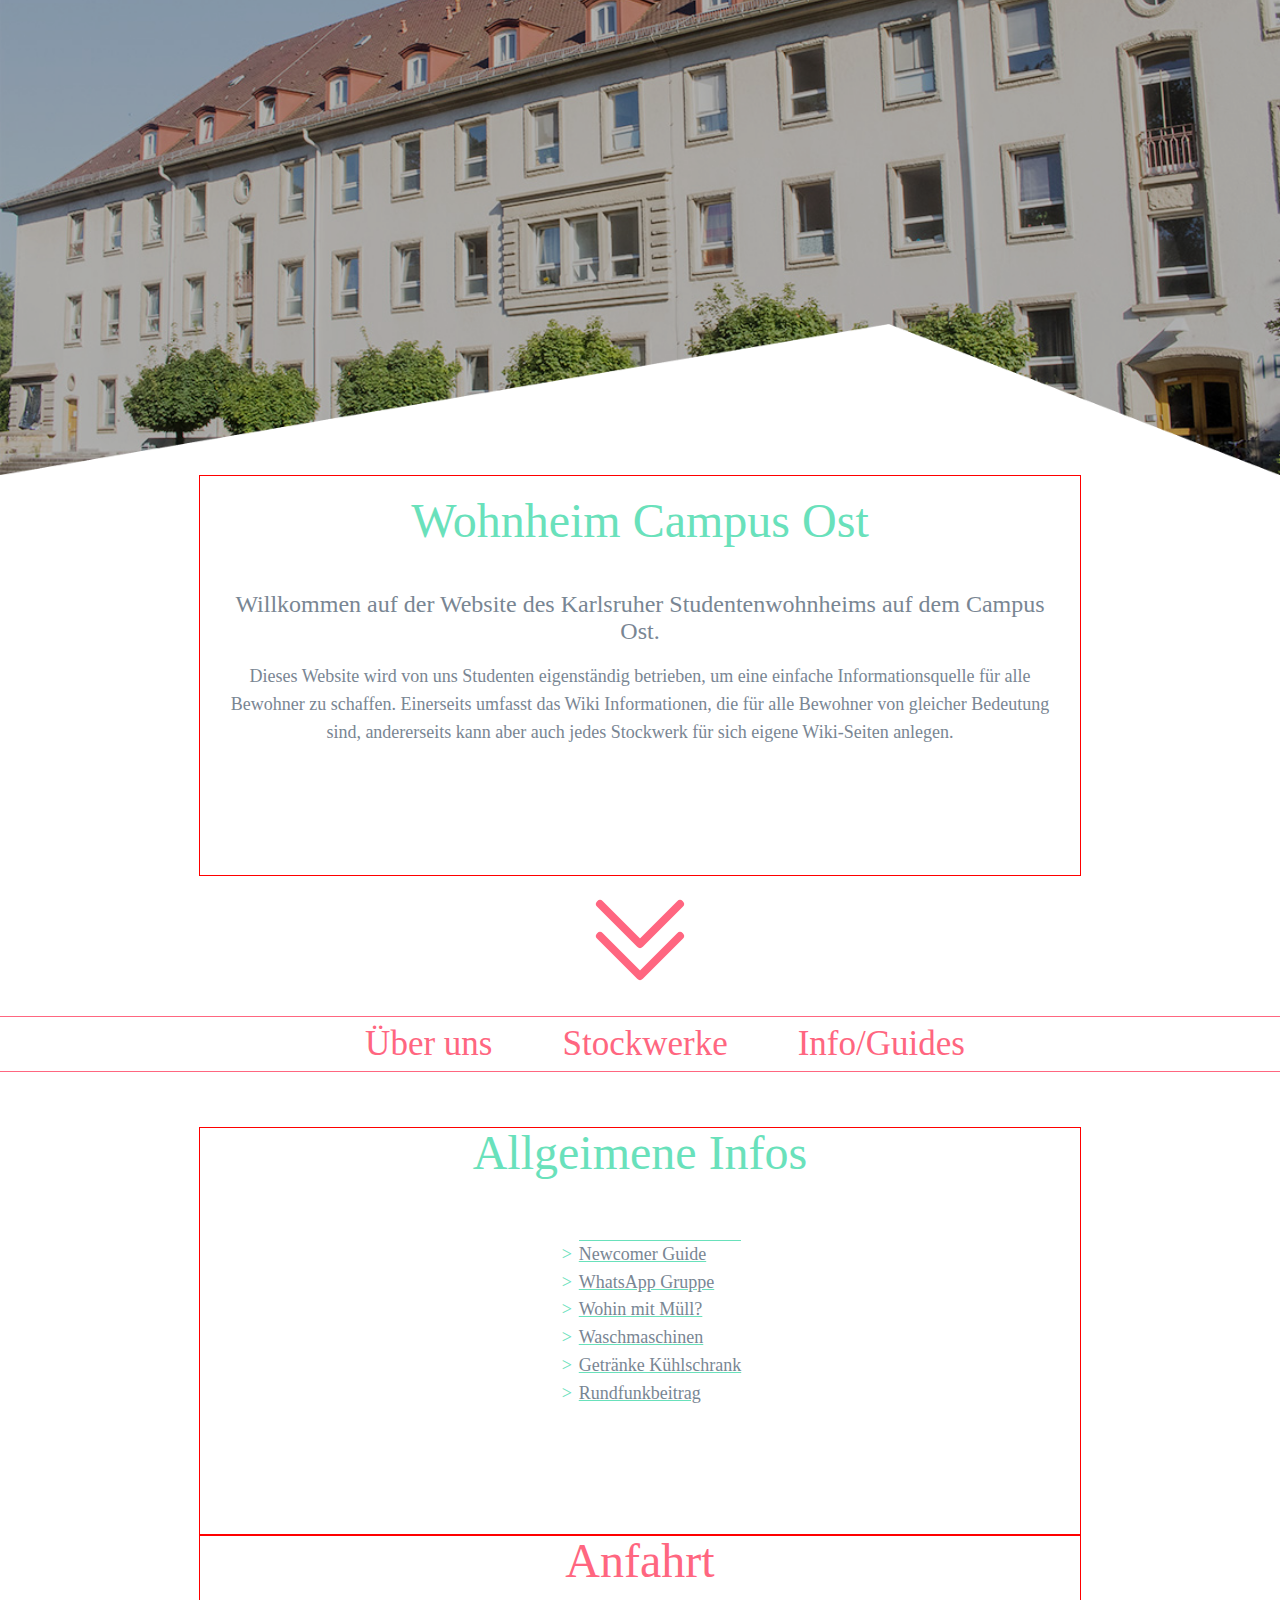
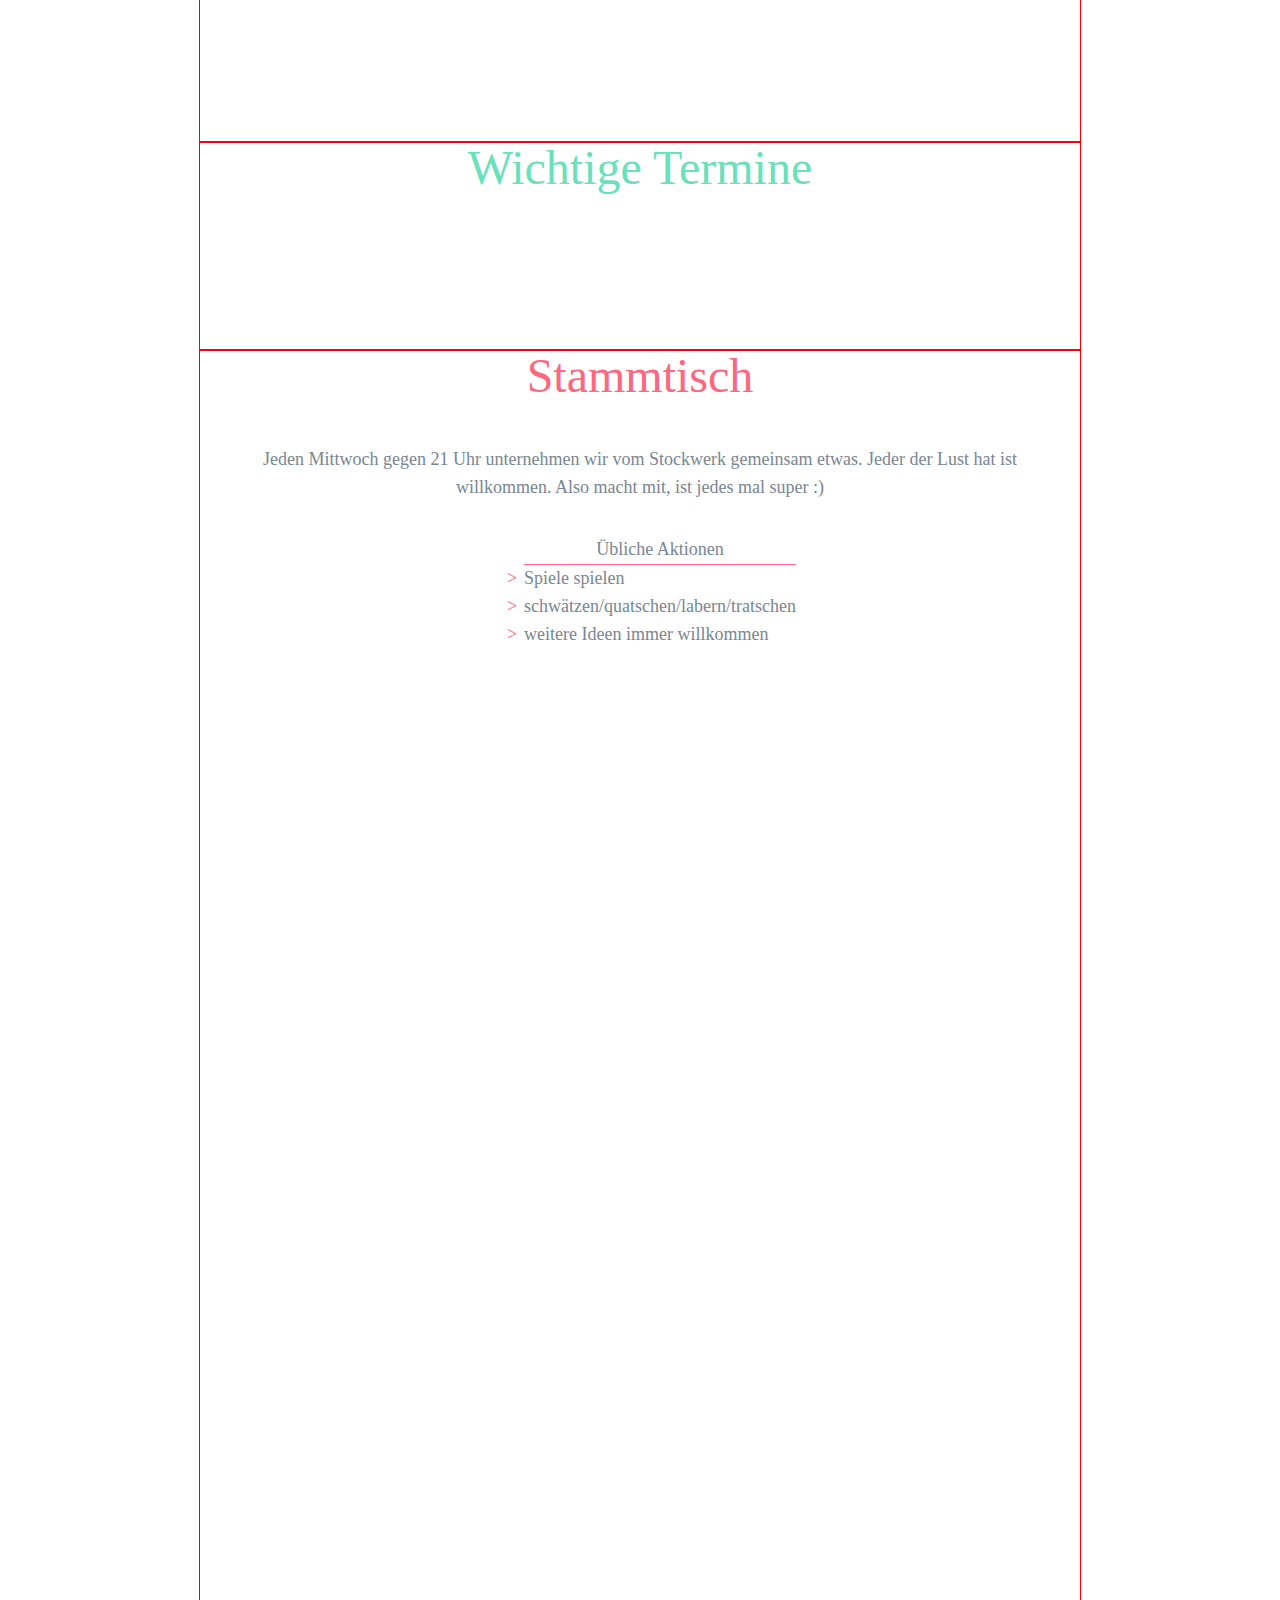
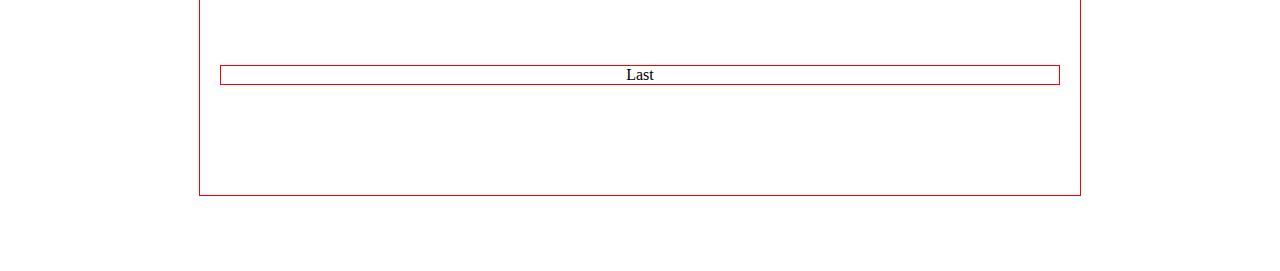
==== index.html @ f7fa4d22 "init" ====
<!DOCTYPE html>
<html lang="en">
<head>
    <meta charset="UTF-8">
    <title>Wohnheim Ost Campus</title>
    <link rel="stylesheet" href="./style/style.css">
    <link rel="stylesheet" href="./style/common-color.css">
    <link rel="stylesheet" href="info/content-style.css">
    <link rel="stylesheet" href="info/navbar-style.css">
</head>
<body>


<div class="picture picture-hasOverlay">
    <img alt="front" class="main-img" src="assests/front.jpg"/>
</div>

<div class="content-text main-color-wrapper">
    <h1 class="content-title main-color home-heading">Wohnheim Campus Ost</h1>
    <h2 class="content-subheading main-color">
        <span class="home-subheading">Willkommen auf der Website des Karlsruher Studentenwohnheims
        auf dem Campus Ost.</span></h2>
    <p>
        Dieses Website wird von uns Studenten eigenständig betrieben,
        um eine einfache Informationsquelle für alle Bewohner zu schaffen. Einerseits umfasst das Wiki Informationen,
        die für alle Bewohner von gleicher Bedeutung sind, andererseits kann aber auch jedes Stockwerk für sich eigene
        Wiki-Seiten anlegen.
    </p>

</div>
<div class="navbar-scroll-indicator">
    <a href="#navbar">
        <svg xmlns="http://www.w3.org/2000/svg" fill="none" viewBox="0 0 24 24" stroke-width="1.5" stroke="currentColor"
             aria-hidden="true" data-slot="icon" class="w-[min(15vw,10vh)]">
            <path stroke-linecap="round" stroke-linejoin="round"
                  d="m4.5 5.25 7.5 7.5 7.5-7.5m-15 6 7.5 7.5 7.5-7.5"></path>
        </svg>
    </a>
</div>
<!--Todo links-->
<nav class="navbar" id="navbar">
        <ul class="nav-list" id="nav-list">
            <li><a href="" class="nav-link">Über uns</a></li>
            <li><a href="#" class="nav-link">Stockwerke</a></li>
            <li><a href="./info/info.html" class="nav-link">Info/Guides</a></li>
        </ul>
</nav>
<div class="main-color-wrapper"></div>


<div class="content-text main-color-wrapper">
    <h1 class="content-title main-color" id="info">Allgeimene Infos</h1>
    <div class="content-list">
        <ul class="main-color">
            <!--Todo better links alle selbe seite eh-->
            <li class="content-list-title main-color-border"></li>
            <li><a class="main-color-link" href="info/info.html">Newcomer Guide</a></li>
            <li><a class="main-color-link" href="info/info.html#whatsapp-group">WhatsApp Gruppe</a></li>
            <li><a class="main-color-link" href="info/info.html#garbage">Wohin mit Müll?</a></li>
            <li><a class="main-color-link" href="info/info.html#washing">Waschmaschinen</a></li>
            <li><a class="main-color-link" href="info/info.html#drinks">Getränke Kühlschrank</a></li>
            <li><a class="main-color-link" href="info/info.html#rundfunkbeitrag">Rundfunkbeitrag</a></li>
        </ul>
    </div>

</div>
<div class="content-text main-color-wrapper">
    <h1 class="content-title main-color" id="location">Anfahrt</h1>


</div>
<div class="content-text main-color-wrapper">
    <h1 class="content-title main-color" id="important">Wichtige Termine</h1>
    

</div>
<div class="content-text main-color-wrapper">
    <h1 class="content-title main-color">Stammtisch</h1>
    <p>
        Jeden Mittwoch gegen 21 Uhr unternehmen wir vom Stockwerk gemeinsam etwas. Jeder der Lust hat ist willkommen.
        Also macht mit, ist jedes mal super :)
    </p>

    <div class="content-list">
        <ul class="main-color">
            <li class="content-list-title main-color-border"><span>Übliche Aktionen</span></li>
            <li><span>Spiele spielen</span></li>
            <li><span>schwätzen/quatschen/labern/tratschen</span></li>
            <li><span>weitere Ideen immer willkommen</span></li>
        </ul>
    </div>
    <div style="border: 1px solid red; margin-top: 1000px">
        Last
    </div>

</div>
</body>
</html>
---- style/style.css ----
@import url('https://fonts.cdnfonts.com/css/estilo-pro-bold');
@font-face {
    font-family: STOKED;
    src: url(http://sitename.com/wp-content/themes/themename/fonts/komoda.ttf);
    font-weight: normal;
}

html {
    scroll-behavior: smooth;
}

body {
    margin: 0;
    overflow-y: scroll;
    overflow-x: hidden;
    background-color: var(--background-color);
    font-family: STOKED, serif !important;
}

.picture {
    width: auto;
    max-width: 1920px;
    float: none;
    display: block;
    margin-right: auto;
    margin-left: auto;
    margin-top: -75px;
    padding-left: 0;
    padding-right: 0;
    height: 550px;
    position: relative;
}

.picture::after {
    background-image: url(../assests/picture_overlay.png);
    background-position: center bottom;
    background-repeat: no-repeat;
    background-size: 100% auto;
    content: '';
    bottom: 0;
    display: block;
    height: 226px;
    left: 0;
    position: absolute;
    right: 0;
    width: 100%;
    z-index: 1;
}
.main-img {
    position: absolute;
    left: 0;
    top: 0;
    width: 100%;
    height: 100%;
    object-fit: cover;
    z-index: -1;
    filter: brightness(70%)
}
.home-subheading {
    color: var(--text-color-main);
}
.content-text .home-heading {
    margin-top: 20px;
}
/*.content-text {
    padding-inline: 5%;
    width: auto;
    max-width: 840px;
    float: none;
    display: block;
    margin-right: auto;
    margin-left: auto;
    padding: 0 20px 110px;
    position: relative;
    text-align: center;
    z-index: 3;
}

.content-text h1 {
    text-align: center;
    font-size: 48px;
    color: var(--main-color);
    font-weight: 200;
    line-height: 1.05;
    margin: 0 0 45px;
}
.content-text h2 {
    line-height: normal;
}
.content-text p, h2, ul, li {
    color: var(--text-color-main);
    font-weight: 400;
    font-size: 18px;
    line-height: 1.75;
}*/
/*.content-list {
    text-align: left;
    display: flex;
    justify-content: center;
}
.content-list p {
    margin: 0;
}
.content-list .content-list-title {
    text-align: center;
    border-bottom: 1px solid var(--main-color);
}
.content-list p:not(.content-list-title)::before {
    content: ">";
    padding-right: 5px;
    color: var(--main-color);
}
.content-list-link {
    color: var(--text-color-main);
    text-decoration-color: var(--main-color);
}*/
---- style/common-color.css ----
:root {
    --main-color: #69e1bb;
    --background-color: white;
    --text-color-con: white;
    --text-color-main: #798693;
    --secondary-color: #ff6680;
}

.main-color {
    color: var(--main-color) !important;
}
.main-color-wrapper:nth-child(odd) .main-color {
    color: var(--secondary-color) !important;
}
.main-color-border {
    border-color: var(--main-color) !important;
}
.main-color-wrapper:nth-child(odd) .main-color-border {
    border-color: var(--secondary-color) !important;
}
.main-color-link {
    text-decoration-color: var(--main-color);
}
.main-color-wrapper:nth-child(odd) .main-color-link {
    text-decoration-color: var(--secondary-color) !important;
}
.main-color-hover:hover {
    color: var(--main-color) !important;
}
.main-color-wrapper:nth-child(odd) .main-color-hover:hover {
    color: var(--secondary-color) !important;
}
---- info/content-style.css ----
html {
    scroll-behavior: smooth;
}

body {
    margin: 0;
    overflow-y: scroll;
    overflow-x: hidden;
    background-color: var(--background-color);
}


.content-title {
    text-align: center;
    font-size: 48px;
    font-weight: 200;
    line-height: 1.05;
    margin: 0 0 45px;
}

.content-text {
    padding-inline: 5%;
    width: auto;
    max-width: 840px;
    float: none;
    display: block;
    margin-right: auto;
    margin-left: auto;
    padding: 0 20px 110px;
    text-align: center;
    border: 1px solid red;
}
.content-heading {
    text-align: center;
    font-size: 32px;
    font-weight: 200;
    line-height: 1.05;
    margin: 0 0 45px;
}

.content-subheading {
    text-align: center;
    font-size: 24px;
    font-weight: 200;
    line-height: 1.05;
    margin: 0 0 16px;
}

.content-text h1 {
    text-align: center;
    font-size: 48px;
    font-weight: 200;
    line-height: 1.05;
    margin: 0 0 45px;
}
.content-text h2 {
    line-height: normal;
}
.content-text p, li {
    color: var(--text-color-main);
    font-weight: 400;
    font-size: 18px;
    line-height: 1.55;
}


.content-list {
    text-align: left;
    display: flex;
    justify-content: center;
}
.content-list ul > li {
    list-style: none;
    position: relative;
    color: inherit;
}
.content-list ul > li > span, a {
    color: var(--text-color-main);
}

.content-list .content-list-title {
    text-align: center;
    border-bottom: 1px solid var(--main-color);
}
.content-list li:not(.content-list-title)::before {
    content: ">";
    position: absolute;
    left: -17px;
    color: inherit;
}

.content-list-link {
    color: var(--text-color-main);
    text-decoration-color: var(--main-color);
}

.content-table {
    box-sizing: border-box;
    display: grid;
    grid-gap: 1px;
    border: 1px solid var(--text-color-main);
    border-radius: 7px;
    background-color: var(--text-color-main);
    overflow: hidden;
}
#garbage-chore {
    grid-template-columns: repeat(5, 1fr);
}
.content-table-item {
    display: inline-grid;
    background-color: var(--background-color);
}
.content-table-item:not(.main-color) {
    color: var(--text-color-main);
}

.content-table-item:not(.content-table-heading) {
    /*border: 1px solid var(--text-color-main);*/
}
.content-table .table-size-2 {
    grid-column: span 2;
}
.table-selected {
    color: var(--secondary-color) !important;
    border-color: var(--secondary-color) !important;
}

#drinks-prices {
    grid-template-columns: repeat(2, 1fr);
}
.collapsable-toggle {
    display: none;
}
.collapsable-toggle-label {
    display: block;
    font-family: monospace;
    font-size: 1.2rem;
    text-align: center;


    color: var(--text-color-main);
    border: 1px solid var(--text-color-main);
    cursor: pointer;

    border-radius: 7px;
    transition: all 0.25s ease-out;
}
.collapsable-toggle-label::before {
    content: ' ';
    display: inline-block;

    border-top: 5px solid transparent;
    border-bottom: 5px solid transparent;
    border-left: 5px solid currentColor;

    vertical-align: middle;
    margin-right: .7rem;
    transform: translateY(-2px);

    transition: transform .2s ease-out;
}
.collapsable-toggle-label::after {
    content: ' ';
    display: inline-block;

    border-top: 5px solid transparent;
    border-bottom: 5px solid transparent;
    border-left: 5px solid currentColor;

    vertical-align: middle;
    margin-left: .7rem;
    transform: translateY(-2px);

    transition: transform .2s ease-out;
}
.collapsible-item {
    max-height: 0;
    overflow: hidden;
    transition: max-height .25s ease-in-out;
    box-sizing: border-box;
}
.collapsable-toggle:not(:checked) + .collapsable-toggle-label + .collapsible-item {
    border-style: none;
}
.collapsable-toggle:checked + .collapsable-toggle-label + .collapsible-item {
    max-height: 100vh;
}
.collapsable-toggle:checked + .collapsable-toggle-label::before {
    transform: rotate(90deg) translateX(-3px);
}
.collapsable-toggle:checked + .collapsable-toggle-label::after {
    transform: rotate(90deg) translateX(-3px);
}
.collapsable-toggle:checked + .collapsable-toggle-label {
    border-bottom-right-radius: 0;
    border-bottom-left-radius: 0;
}
.collapsable-toggle:checked + .collapsable-toggle-label[data-align-border] {
    border-bottom-style: none;
}
.collapsable-toggle:checked + .collapsable-toggle-label + .collapsible-item[data-align-border] {
    border-top-right-radius: 0 !important;
    border-top-left-radius: 0 !important;
}
---- info/navbar-style.css ----
.navbar {
    top: 0;
    position: sticky;
    display: flex;
    justify-content: center;
    z-index: 4;
    background-color: var(--background-color);
    margin-bottom: 55px;
    border-top: 1px solid var(--secondary-color);
    border-bottom: 1px solid var(--secondary-color);
}
.nav-list {
    display: flex;
    flex-direction: row;
    list-style-type: none;
    margin: 0;
    padding: 0;
    z-index: 10;
    justify-content: center;
}
.nav-list > li {
    display: flex;
    align-items: center;
    margin: 0 0 0 50px;
    overflow: hidden;
    border-radius: 7px;
    padding-inline: 10px;
    z-index: 10;
}
.nav-link {
    display: inline;
    font-size: 35px;
    text-decoration: none;
    font-weight: 400;
    transition: 0.3s;
    box-sizing: border-box;
    z-index: 10;
    color:  var(--secondary-color);
}
.navbar-scroll-indicator {
    color: var(--secondary-color);
    font-size: 50px;
    cursor: pointer;
    animation: bounce 1s infinite;
    width: 10%;
    margin-inline: auto;
}
.navbar-scroll-indicator a {
    color: var(--secondary-color);
}
@keyframes bounce {
    0%, 100% {
        transform: translateY(-25%);
        animation-timing-function: cubic-bezier(.8,0,1,1);
    }
    50% {
        transform: none;
        animation-timing-function: cubic-bezier(0,0,.2,1);
    }
}
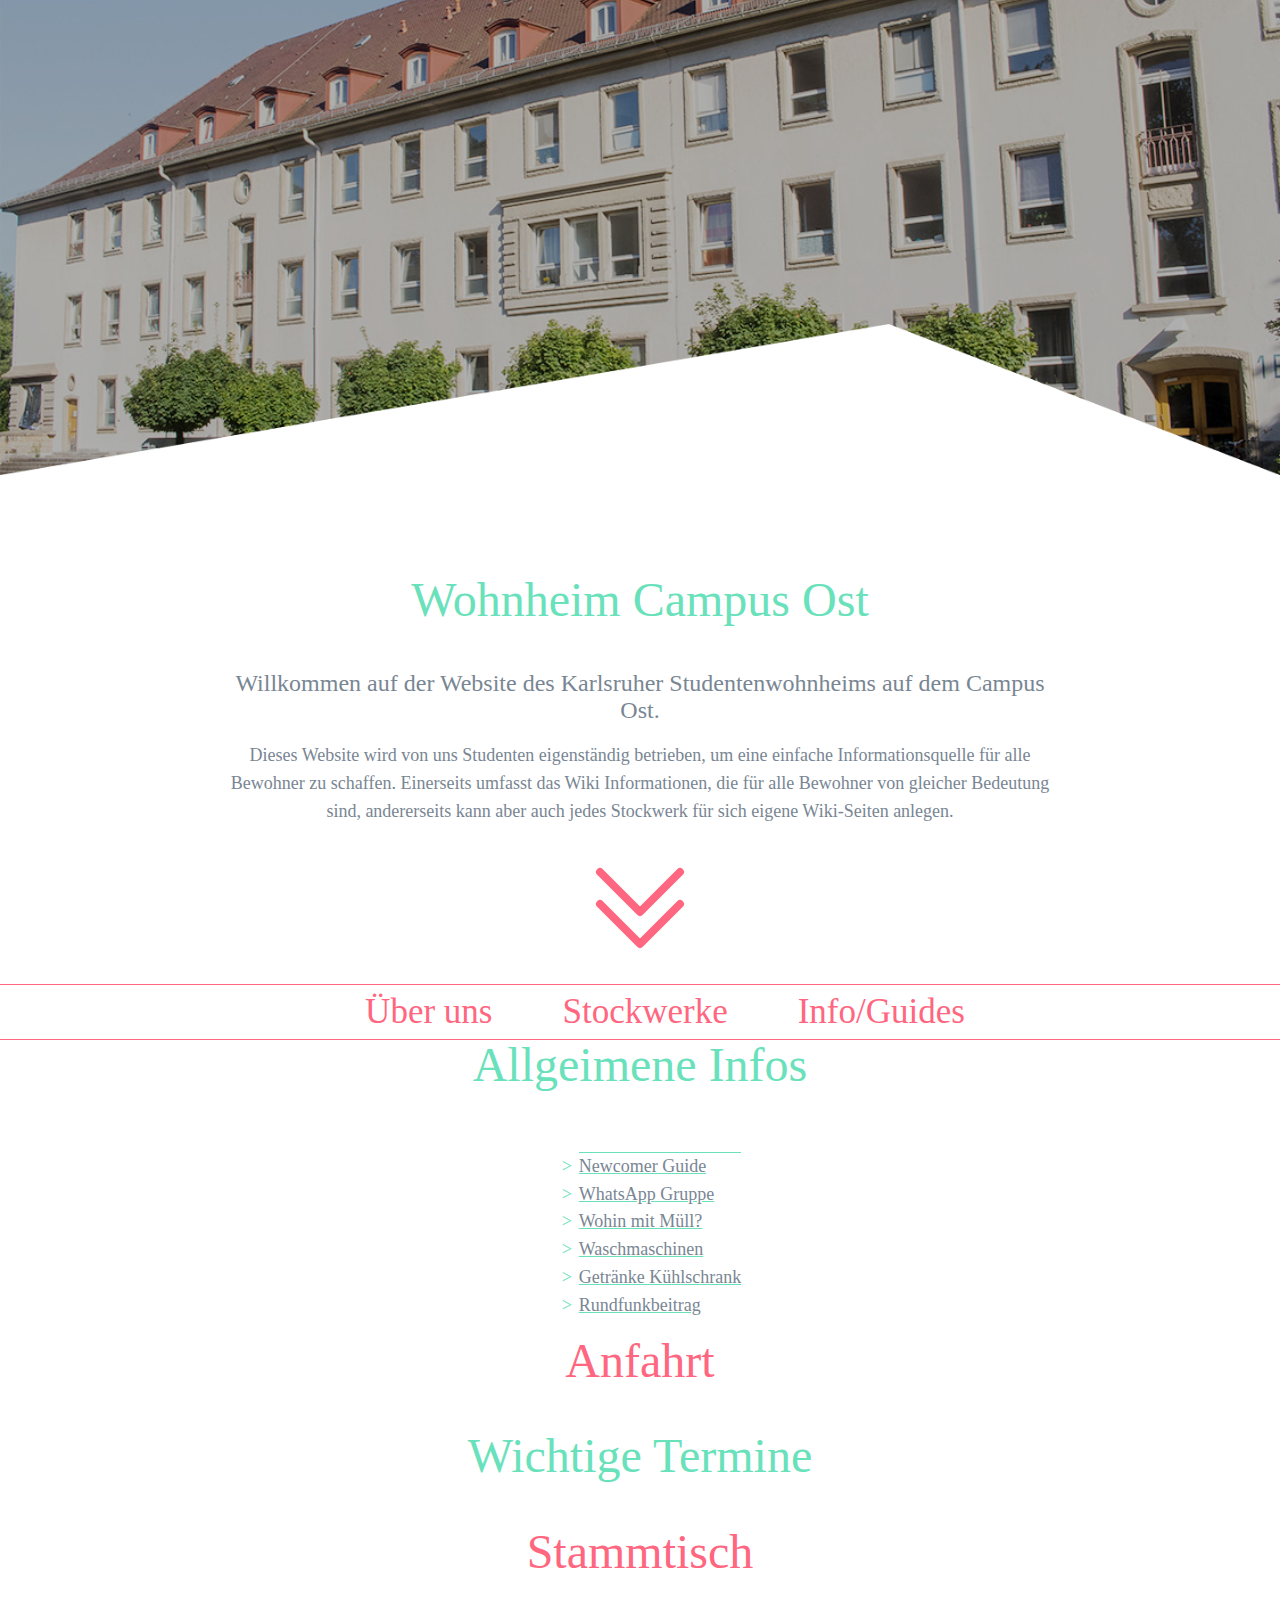
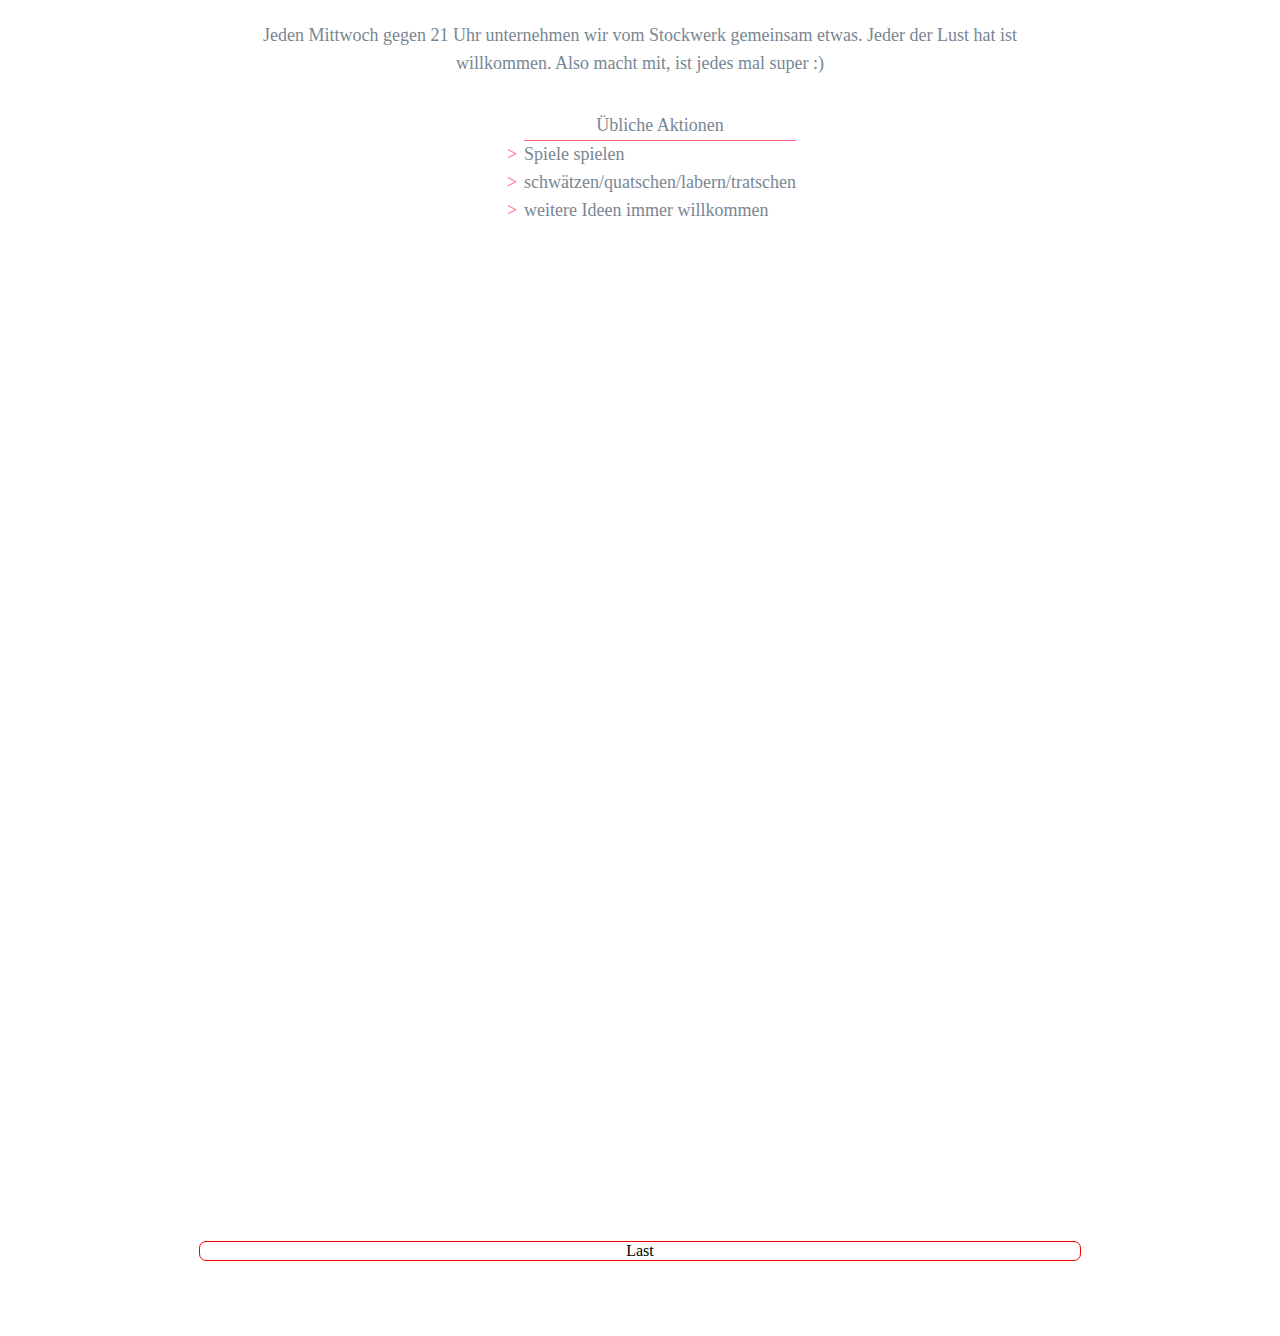
==== commit 93944604: "parallax stuff here and there" ====
--- a/index.html
+++ b/index.html
@@ -2,17 +2,18 @@
 <html lang="en">
 <head>
     <meta charset="UTF-8">
+    <meta name="viewport" content="width=device-width, initial-scale=1.0">
     <title>Wohnheim Ost Campus</title>
     <link rel="stylesheet" href="./style/style.css">
     <link rel="stylesheet" href="./style/common-color.css">
-    <link rel="stylesheet" href="info/content-style.css">
-    <link rel="stylesheet" href="info/navbar-style.css">
+    <link rel="stylesheet" href="style/content-style.css">
+    <link rel="stylesheet" href="style/navbar-style.css">
 </head>
 <body>
 
 
 <div class="picture picture-hasOverlay">
-    <img alt="front" class="main-img" src="assests/front.jpg"/>
+    <img alt="front" class="main-img" src="assets/front.jpg"/>
 </div>
 
 <div class="content-text main-color-wrapper">
@@ -22,15 +23,18 @@
         auf dem Campus Ost.</span></h2>
     <p>
         Dieses Website wird von uns Studenten eigenständig betrieben,
-        um eine einfache Informationsquelle für alle Bewohner zu schaffen. Einerseits umfasst das Wiki Informationen,
-        die für alle Bewohner von gleicher Bedeutung sind, andererseits kann aber auch jedes Stockwerk für sich eigene
+        um eine einfache Informationsquelle für alle Bewohner zu schaffen. Einerseits umfasst das Wiki
+        Informationen,
+        die für alle Bewohner von gleicher Bedeutung sind, andererseits kann aber auch jedes Stockwerk für sich
+        eigene
         Wiki-Seiten anlegen.
     </p>
 
 </div>
 <div class="navbar-scroll-indicator">
     <a href="#navbar">
-        <svg xmlns="http://www.w3.org/2000/svg" fill="none" viewBox="0 0 24 24" stroke-width="1.5" stroke="currentColor"
+        <svg xmlns="http://www.w3.org/2000/svg" fill="none" viewBox="0 0 24 24" stroke-width="1.5"
+             stroke="currentColor"
              aria-hidden="true" data-slot="icon" class="w-[min(15vw,10vh)]">
             <path stroke-linecap="round" stroke-linejoin="round"
                   d="m4.5 5.25 7.5 7.5 7.5-7.5m-15 6 7.5 7.5 7.5-7.5"></path>
@@ -39,60 +43,58 @@
 </div>
 <!--Todo links-->
 <nav class="navbar" id="navbar">
-        <ul class="nav-list" id="nav-list">
-            <li><a href="" class="nav-link">Über uns</a></li>
-            <li><a href="#" class="nav-link">Stockwerke</a></li>
-            <li><a href="./info/info.html" class="nav-link">Info/Guides</a></li>
-        </ul>
+    <ul class="nav-list" id="nav-list">
+        <li><a href="" class="nav-link">Über uns</a></li>
+        <li><a href="#" class="nav-link">Stockwerke</a></li>
+        <li><a href="./info/info.html" class="nav-link">Info/Guides</a></li>
+    </ul>
 </nav>
-<div class="main-color-wrapper"></div>
 
+<section class="parallax-wrapper">
+    <div class="main-color-wrapper"></div>
+    <div class="content-text main-color-wrapper">
+        <h1 class="content-title main-color" id="info">Allgeimene Infos</h1>
+        <div class="content-list">
+            <ul class="main-color">
+                <!--Todo better links alle selbe seite eh-->
+                <li class="content-list-title main-color-border"></li>
+                <li><a class="main-color-link" href="info/info.html">Newcomer Guide</a></li>
+                <li><a class="main-color-link" href="info/info.html#whatsapp-group">WhatsApp Gruppe</a></li>
+                <li><a class="main-color-link" href="info/info.html#garbage">Wohin mit Müll?</a></li>
+                <li><a class="main-color-link" href="info/info.html#washing">Waschmaschinen</a></li>
+                <li><a class="main-color-link" href="info/info.html#drinks">Getränke Kühlschrank</a></li>
+                <li><a class="main-color-link" href="info/info.html#rundfunkbeitrag">Rundfunkbeitrag</a></li>
+            </ul>
+        </div>
 
-<div class="content-text main-color-wrapper">
-    <h1 class="content-title main-color" id="info">Allgeimene Infos</h1>
-    <div class="content-list">
-        <ul class="main-color">
-            <!--Todo better links alle selbe seite eh-->
-            <li class="content-list-title main-color-border"></li>
-            <li><a class="main-color-link" href="info/info.html">Newcomer Guide</a></li>
-            <li><a class="main-color-link" href="info/info.html#whatsapp-group">WhatsApp Gruppe</a></li>
-            <li><a class="main-color-link" href="info/info.html#garbage">Wohin mit Müll?</a></li>
-            <li><a class="main-color-link" href="info/info.html#washing">Waschmaschinen</a></li>
-            <li><a class="main-color-link" href="info/info.html#drinks">Getränke Kühlschrank</a></li>
-            <li><a class="main-color-link" href="info/info.html#rundfunkbeitrag">Rundfunkbeitrag</a></li>
-        </ul>
     </div>
+    <div class="content-text main-color-wrapper">
+        <h1 class="content-title main-color" id="location">Anfahrt</h1>
+    </div>
+    <div class="content-text main-color-wrapper">
+        <h1 class="content-title main-color" id="important">Wichtige Termine</h1>
+    </div>
+    <div class="content-text main-color-wrapper">
+        <h1 class="content-title main-color">Stammtisch</h1>
+        <p>
+            Jeden Mittwoch gegen 21 Uhr unternehmen wir vom Stockwerk gemeinsam etwas. Jeder der Lust hat ist
+            willkommen.
+            Also macht mit, ist jedes mal super :)
+        </p>
 
-</div>
-<div class="content-text main-color-wrapper">
-    <h1 class="content-title main-color" id="location">Anfahrt</h1>
-
-
-</div>
-<div class="content-text main-color-wrapper">
-    <h1 class="content-title main-color" id="important">Wichtige Termine</h1>
-    
-
-</div>
-<div class="content-text main-color-wrapper">
-    <h1 class="content-title main-color">Stammtisch</h1>
-    <p>
-        Jeden Mittwoch gegen 21 Uhr unternehmen wir vom Stockwerk gemeinsam etwas. Jeder der Lust hat ist willkommen.
-        Also macht mit, ist jedes mal super :)
-    </p>
-
-    <div class="content-list">
-        <ul class="main-color">
-            <li class="content-list-title main-color-border"><span>Übliche Aktionen</span></li>
-            <li><span>Spiele spielen</span></li>
-            <li><span>schwätzen/quatschen/labern/tratschen</span></li>
-            <li><span>weitere Ideen immer willkommen</span></li>
-        </ul>
+        <div class="content-list">
+            <ul class="main-color">
+                <li class="content-list-title main-color-border"><span>Übliche Aktionen</span></li>
+                <li><span>Spiele spielen</span></li>
+                <li><span>schwätzen/quatschen/labern/tratschen</span></li>
+                <li><span>weitere Ideen immer willkommen</span></li>
+            </ul>
+        </div>
     </div>
-    <div style="border: 1px solid red; margin-top: 1000px">
+    <div class="content-text" style="border: 1px solid red; margin-top: 1000px">
         Last
     </div>
 
-</div>
+</section>
 </body>
 </html>--- a/style/style.css
+++ b/style/style.css
@@ -13,8 +13,11 @@
     margin: 0;
     overflow-y: scroll;
     overflow-x: hidden;
-    background-color: var(--background-color);
+    background-color: aqua;
     font-family: STOKED, serif !important;
+}
+section {
+    background-color: transparent;
 }
 
 .picture {
@@ -32,7 +35,7 @@
 }
 
 .picture::after {
-    background-image: url(../assests/picture_overlay.png);
+    background-image: url(../assets/picture_overlay.png);
     background-position: center bottom;
     background-repeat: no-repeat;
     background-size: 100% auto;
@@ -62,55 +65,47 @@
 .content-text .home-heading {
     margin-top: 20px;
 }
-/*.content-text {
-    padding-inline: 5%;
-    width: auto;
-    max-width: 840px;
-    float: none;
-    display: block;
-    margin-right: auto;
-    margin-left: auto;
-    padding: 0 20px 110px;
+.parallax-wrapper {
+    /*height: 100vh;
+    overflow-y: auto;
+    overflow-x: hidden;
+    perspective: 10px;*/
+    background-image: url("/assets/map-karlsruhe.jpeg");
+
+    /* Set a specific height */
+
+    /* Create the parallax scrolling effect */
+    background-attachment: fixed;
+    background-position: center;
+    background-repeat: no-repeat;
+    background-size: cover;
+}
+.navbar {
+}
+.parallax-wrapper .content-text {
+    margin-top: 0   ;
+}
+.parallax-header {
     position: relative;
-    text-align: center;
-    z-index: 3;
-}
-
-.content-text h1 {
-    text-align: center;
-    font-size: 48px;
-    color: var(--main-color);
-    font-weight: 200;
-    line-height: 1.05;
-    margin: 0 0 45px;
-}
-.content-text h2 {
-    line-height: normal;
-}
-.content-text p, h2, ul, li {
-    color: var(--text-color-main);
-    font-weight: 400;
-    font-size: 18px;
-    line-height: 1.75;
-}*/
-/*.content-list {
-    text-align: left;
     display: flex;
     justify-content: center;
+    align-items: center;
+    height: 100%;
+    transform-style: preserve-3d;
+    z-index: -1;
 }
-.content-list p {
-    margin: 0;
+.parallax-header .content-text {
+    margin-top: 0px;
 }
-.content-list .content-list-title {
-    text-align: center;
-    border-bottom: 1px solid var(--main-color);
+.parallax-header section {
+    background-color: var(--background-color);
+    z-index: 0;
 }
-.content-list p:not(.content-list-title)::before {
-    content: ">";
-    padding-right: 5px;
-    color: var(--main-color);
-}
-.content-list-link {
-    color: var(--text-color-main);
-    text-decoration-color: var(--main-color);
-}*/+.parallax-foreground {
+    position: absolute;
+    height: 100%;
+    width: 100%;
+    object-fit: cover;
+    z-index: -1;
+    transform: translateZ(-10px) scale(2);
+}--- a/style/content-style.css
+++ b/style/content-style.css
@@ -0,0 +1,214 @@
+html {
+    scroll-behavior: smooth;
+}
+
+body {
+    margin: 0;
+    overflow-y: scroll;
+    overflow-x: hidden;
+    background-color: var(--background-color);
+}
+
+
+.content-title {
+    text-align: center;
+    font-size: 48px;
+    font-weight: 200;
+    line-height: 1.05;
+    margin: 0 0 45px;
+}
+
+.content-text {
+    padding-inline: 5%;
+    width: auto;
+    max-width: 840px;
+    float: none;
+    display: block;
+    margin-right: auto;
+    margin-left: auto;
+    padding: 0 20px 0px;
+    margin-top: 100px;
+    text-align: center;
+    background-color: var(--background-color);
+    border-radius: 7px;
+}
+.content-heading {
+    text-align: center;
+    font-size: 32px;
+    font-weight: 200;
+    line-height: 1.05;
+    margin: 0 0 45px;
+}
+
+.content-subheading {
+    text-align: center;
+    font-size: 24px;
+    font-weight: 200;
+    line-height: 1.05;
+    margin: 0 0 16px;
+}
+
+.content-text h1 {
+    text-align: center;
+    font-size: 48px;
+    font-weight: 200;
+    line-height: 1.05;
+    margin: 0 0 45px;
+}
+.content-text h2 {
+    line-height: normal;
+}
+.content-text p, li {
+    color: var(--text-color-main);
+    font-weight: 400;
+    font-size: 18px;
+    line-height: 1.55;
+}
+
+
+.content-list {
+    text-align: left;
+    display: flex;
+    justify-content: center;
+}
+.content-list ul > li {
+    list-style: none;
+    position: relative;
+    color: inherit;
+}
+.content-list ul > li > span, a {
+    color: var(--text-color-main);
+}
+
+.content-list .content-list-title {
+    text-align: center;
+    border-bottom: 1px solid var(--main-color);
+}
+.content-list li:not(.content-list-title)::before {
+    content: ">";
+    position: absolute;
+    left: -17px;
+    color: inherit;
+}
+
+.content-list-link {
+    color: var(--text-color-main);
+    text-decoration-color: var(--main-color);
+}
+
+.content-table {
+    box-sizing: border-box;
+    display: grid;
+    grid-gap: 1px;
+    border: 1px solid var(--text-color-main);
+    border-radius: 7px;
+    background-color: var(--text-color-main);
+    overflow: hidden;
+}
+#garbage-chore {
+    grid-template-columns: repeat(5, 1fr);
+}
+.content-table-item {
+    display: inline-grid;
+    background-color: var(--background-color);
+}
+.content-table-item:not(.main-color) {
+    color: var(--text-color-main);
+}
+
+.content-table-item:not(.content-table-heading) {
+    /*border: 1px solid var(--text-color-main);*/
+}
+.content-table .table-size-2 {
+    grid-column: span 2;
+}
+.table-selected {
+    color: var(--secondary-color) !important;
+    border-color: var(--secondary-color) !important;
+}
+
+#drinks-prices {
+    grid-template-columns: repeat(2, 1fr);
+}
+.collapsable-toggle {
+    display: none;
+}
+.collapsable-toggle-label {
+    display: block;
+    font-family: monospace;
+    font-size: 1.2rem;
+    text-align: center;
+
+
+    color: var(--text-color-main);
+    border: 1px solid var(--text-color-main);
+    cursor: pointer;
+
+    border-radius: 7px;
+    transition: all 0.25s ease-out;
+}
+.collapsable-toggle-label::before {
+    content: ' ';
+    display: inline-block;
+
+    border-top: 5px solid transparent;
+    border-bottom: 5px solid transparent;
+    border-left: 5px solid currentColor;
+
+    vertical-align: middle;
+    margin-right: .7rem;
+    transform: translateY(-2px);
+
+    transition: transform .2s ease-out;
+}
+.collapsable-toggle-label::after {
+    content: ' ';
+    display: inline-block;
+
+    border-top: 5px solid transparent;
+    border-bottom: 5px solid transparent;
+    border-left: 5px solid currentColor;
+
+    vertical-align: middle;
+    margin-left: .7rem;
+    transform: translateY(-2px);
+
+    transition: transform .2s ease-out;
+}
+.collapsible-item {
+    max-height: 0;
+    overflow: hidden;
+    transition: max-height .25s ease-in-out;
+    box-sizing: border-box;
+}
+.collapsable-toggle:not(:checked) + .collapsable-toggle-label + .collapsible-item {
+    border-style: none;
+}
+.collapsable-toggle:checked + .collapsable-toggle-label + .collapsible-item {
+    max-height: 100vh;
+}
+.collapsable-toggle:checked + .collapsable-toggle-label::before {
+    transform: rotate(90deg) translateX(-3px);
+}
+.collapsable-toggle:checked + .collapsable-toggle-label::after {
+    transform: rotate(90deg) translateX(-3px);
+}
+.collapsable-toggle:checked + .collapsable-toggle-label {
+    border-bottom-right-radius: 0;
+    border-bottom-left-radius: 0;
+}
+.collapsable-toggle:checked + .collapsable-toggle-label[data-align-border] {
+    border-bottom-style: none;
+}
+.collapsable-toggle:checked + .collapsable-toggle-label + .collapsible-item[data-align-border] {
+    border-top-right-radius: 0 !important;
+    border-top-left-radius: 0 !important;
+}
+
+
+
+
+
+
+
+
--- a/style/navbar-style.css
+++ b/style/navbar-style.css
@@ -0,0 +1,60 @@
+.navbar {
+    top: 0;
+    position: sticky;
+    display: flex;
+    justify-content: center;
+    z-index: 4;
+    background-color: var(--background-color);
+    /*margin-bottom: 55px;*/
+    border-top: 1px solid var(--secondary-color);
+    border-bottom: 1px solid var(--secondary-color);
+}
+.nav-list {
+    display: flex;
+    flex-direction: row;
+    list-style-type: none;
+    margin: 0;
+    padding: 0;
+    z-index: 10;
+    justify-content: center;
+}
+.nav-list > li {
+    display: flex;
+    align-items: center;
+    margin: 0 0 0 50px;
+    overflow: hidden;
+    border-radius: 7px;
+    padding-inline: 10px;
+    z-index: 10;
+}
+.nav-link {
+    display: inline;
+    font-size: 35px;
+    text-decoration: none;
+    font-weight: 400;
+    transition: 0.3s;
+    box-sizing: border-box;
+    z-index: 10;
+    color:  var(--secondary-color);
+}
+.navbar-scroll-indicator {
+    color: var(--secondary-color);
+    font-size: 50px;
+    cursor: pointer;
+    animation: bounce 1s infinite;
+    width: 10%;
+    margin-inline: auto;
+}
+.navbar-scroll-indicator a {
+    color: var(--secondary-color);
+}
+@keyframes bounce {
+    0%, 100% {
+        transform: translateY(-25%);
+        animation-timing-function: cubic-bezier(.8,0,1,1);
+    }
+    50% {
+        transform: none;
+        animation-timing-function: cubic-bezier(0,0,.2,1);
+    }
+}
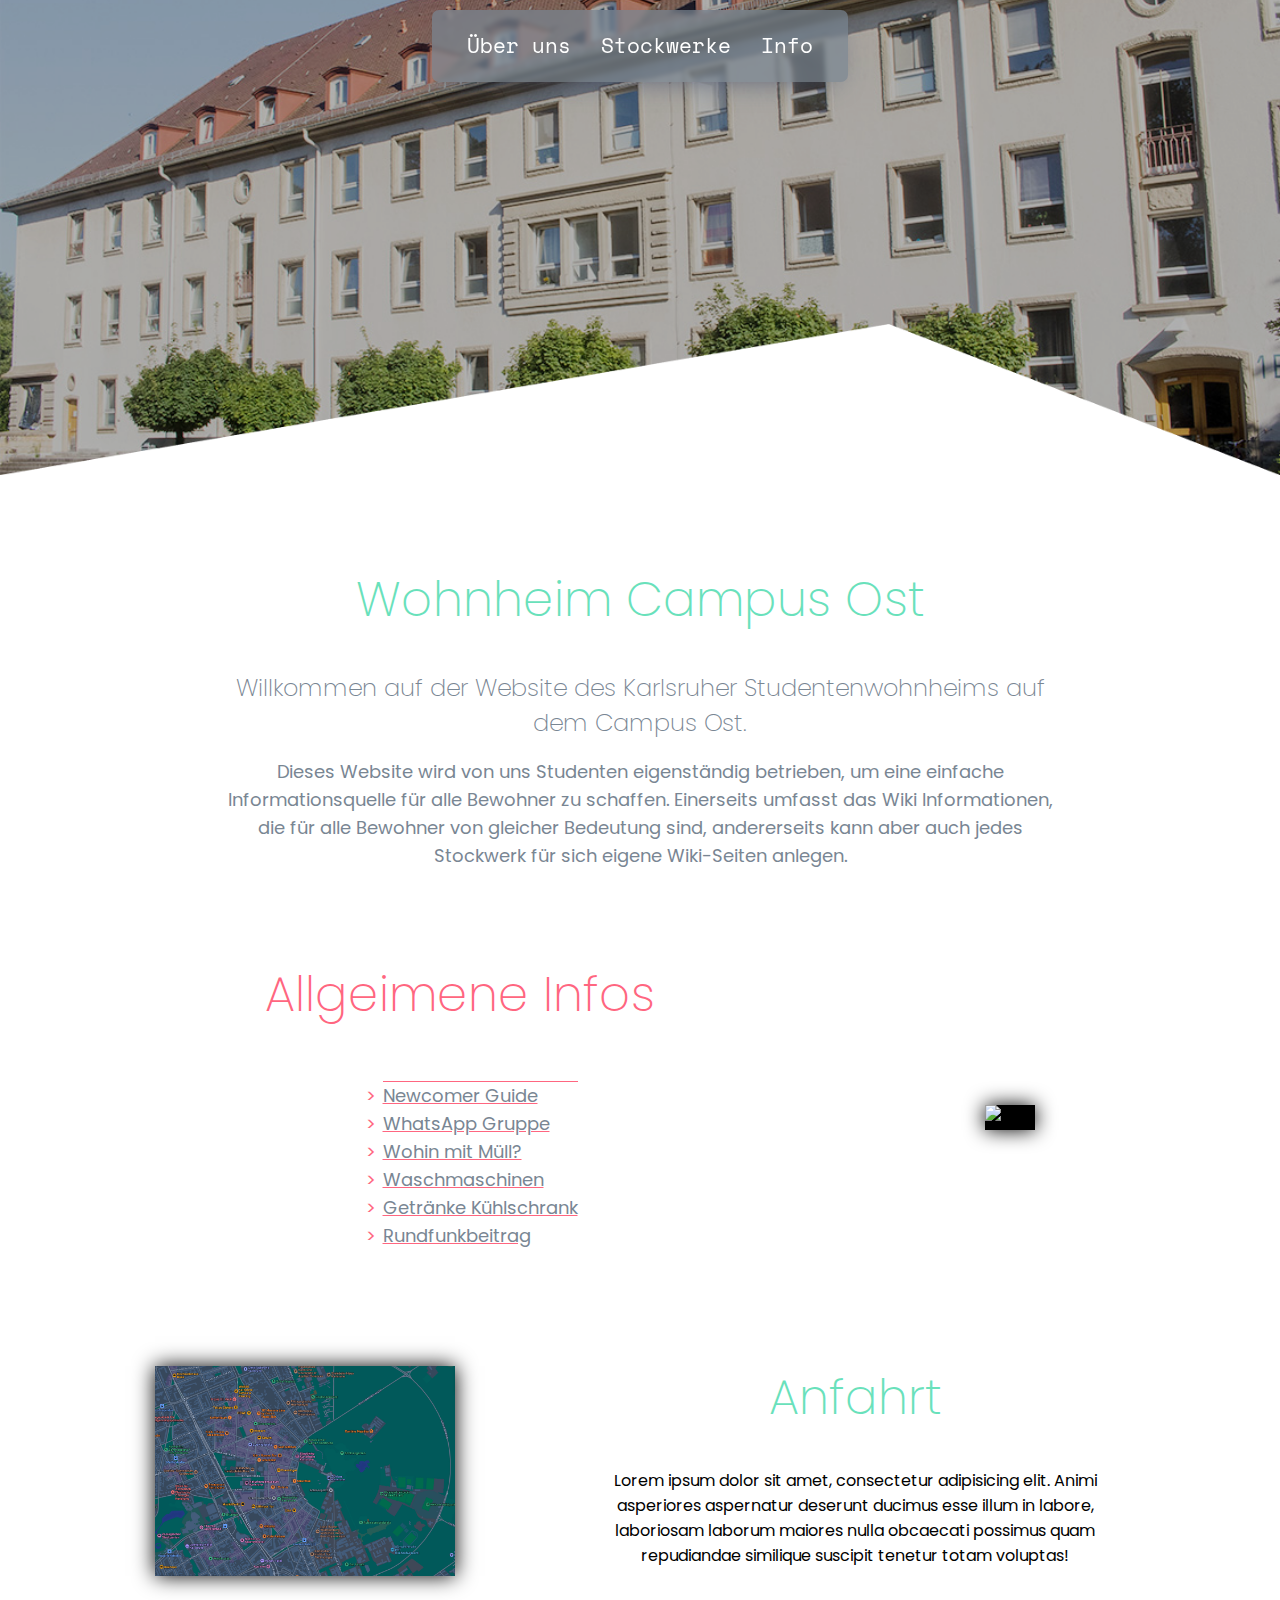
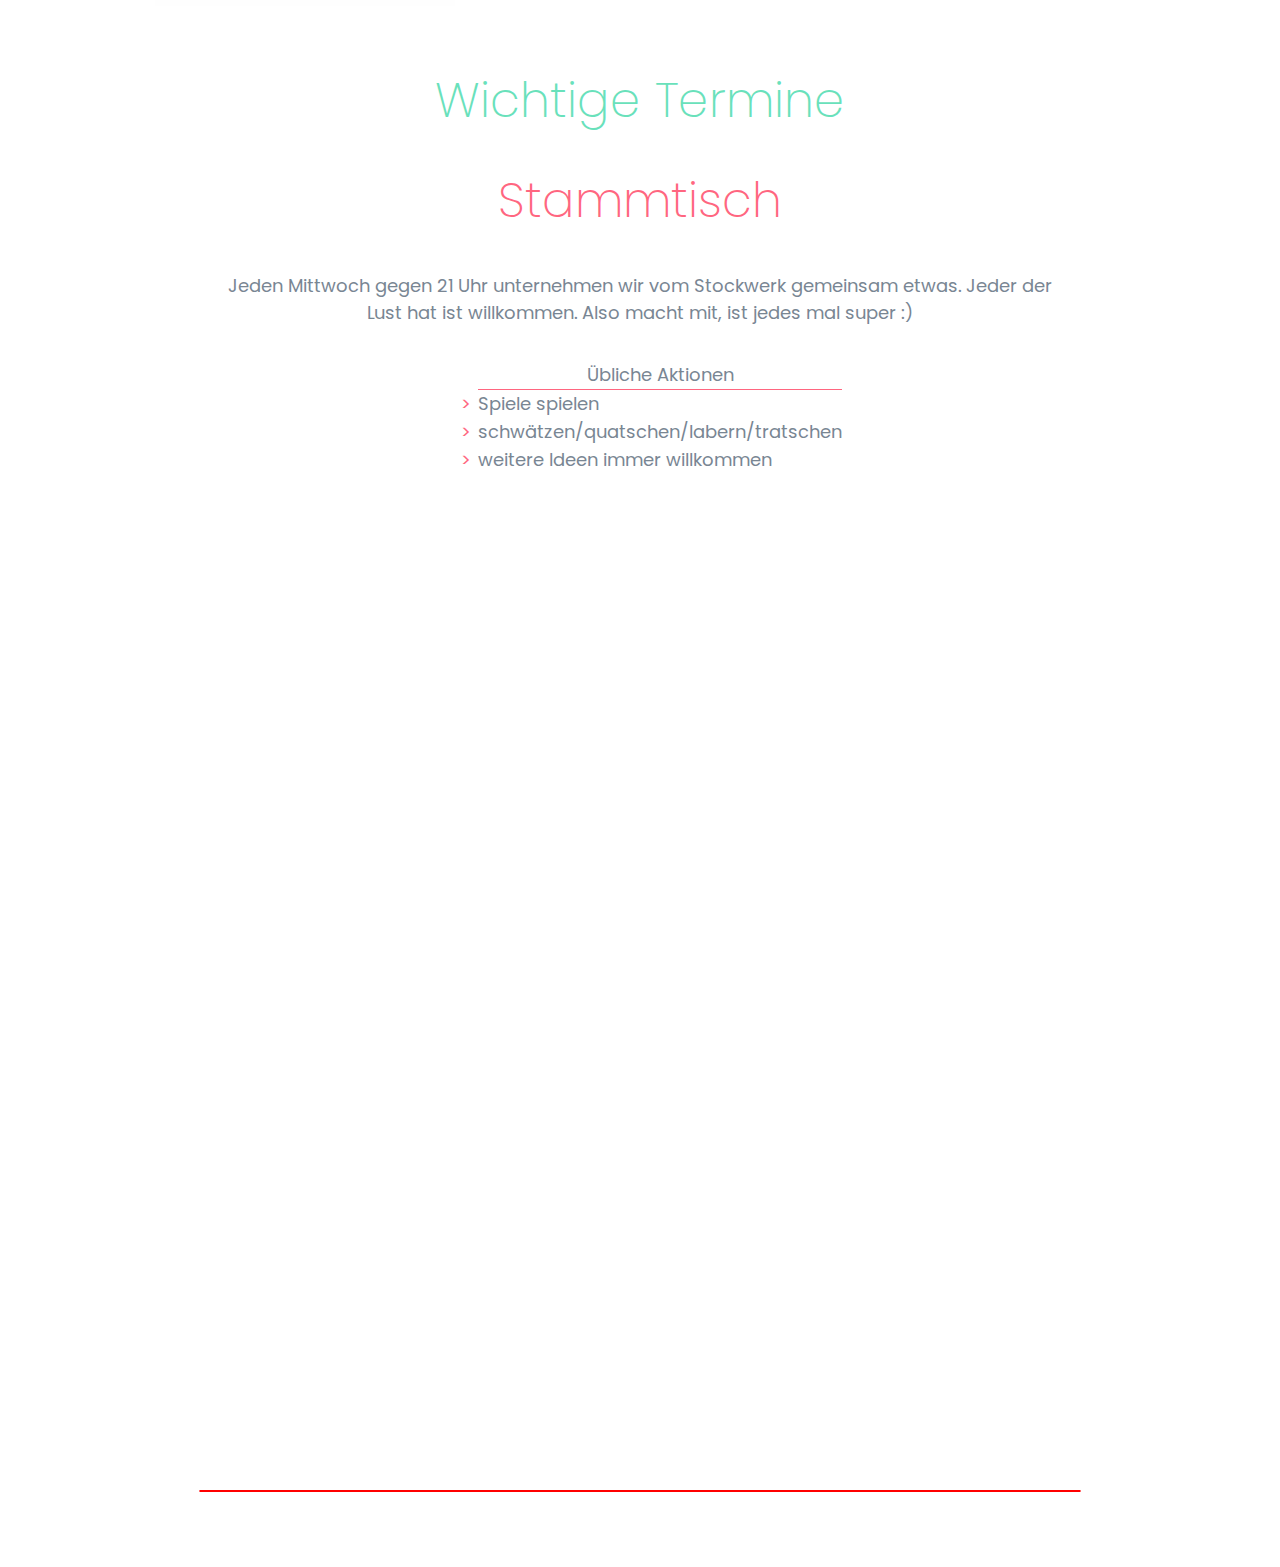
==== commit 5d8d2f06: "progress maybe" ====
--- a/index.html
+++ b/index.html
@@ -8,14 +8,33 @@
     <link rel="stylesheet" href="./style/common-color.css">
     <link rel="stylesheet" href="style/content-style.css">
     <link rel="stylesheet" href="style/navbar-style.css">
+    <script src="script/navbar.js" defer></script>
 </head>
 <body>
-
+<!--Todo links-->
+<!--<nav class="navbar" id="navbar">
+    <ul class="nav-list" id="nav-list">
+        <li><a href="" class="nav-link">Über uns</a></li>
+        <li><a href="#" class="nav-link">Stockwerke</a></li>
+        <li><a href="./info/info.html" class="nav-link">Info/Guides</a></li>
+    </ul>
+</nav>-->
+<header class="header" id="header">
+        <input id="menu-toggle" type="checkbox"/>
+        <label class='menu-button-container' for="menu-toggle">
+            <div class='menu-button'></div>
+        </label>
+        <ul class="menu-list" id="menu-list">
+            <li><a href="#" class="nav-link" onclick="toggleLinkScroll()">Über uns</a></li>
+            <li><a href="#" class="nav-link" onclick="toggleLinkScroll()">Stockwerke</a></li>
+            <li><a href="#" class="nav-link" onclick="toggleLinkScroll()">Info</a></li>
+        </ul>
+</header>
 
 <div class="picture picture-hasOverlay">
     <img alt="front" class="main-img" src="assets/front.jpg"/>
 </div>
-
+<div class="main-color-wrapper"></div>
 <div class="content-text main-color-wrapper">
     <h1 class="content-title main-color home-heading">Wohnheim Campus Ost</h1>
     <h2 class="content-subheading main-color">
@@ -31,7 +50,7 @@
     </p>
 
 </div>
-<div class="navbar-scroll-indicator">
+<!--<div class="navbar-scroll-indicator">
     <a href="#navbar">
         <svg xmlns="http://www.w3.org/2000/svg" fill="none" viewBox="0 0 24 24" stroke-width="1.5"
              stroke="currentColor"
@@ -40,37 +59,43 @@
                   d="m4.5 5.25 7.5 7.5 7.5-7.5m-15 6 7.5 7.5 7.5-7.5"></path>
         </svg>
     </a>
-</div>
-<!--Todo links-->
-<nav class="navbar" id="navbar">
-    <ul class="nav-list" id="nav-list">
-        <li><a href="" class="nav-link">Über uns</a></li>
-        <li><a href="#" class="nav-link">Stockwerke</a></li>
-        <li><a href="./info/info.html" class="nav-link">Info/Guides</a></li>
-    </ul>
-</nav>
+</div>-->
+
 
 <section class="parallax-wrapper">
     <div class="main-color-wrapper"></div>
-    <div class="content-text main-color-wrapper">
-        <h1 class="content-title main-color" id="info">Allgeimene Infos</h1>
-        <div class="content-list">
-            <ul class="main-color">
-                <!--Todo better links alle selbe seite eh-->
-                <li class="content-list-title main-color-border"></li>
-                <li><a class="main-color-link" href="info/info.html">Newcomer Guide</a></li>
-                <li><a class="main-color-link" href="info/info.html#whatsapp-group">WhatsApp Gruppe</a></li>
-                <li><a class="main-color-link" href="info/info.html#garbage">Wohin mit Müll?</a></li>
-                <li><a class="main-color-link" href="info/info.html#washing">Waschmaschinen</a></li>
-                <li><a class="main-color-link" href="info/info.html#drinks">Getränke Kühlschrank</a></li>
-                <li><a class="main-color-link" href="info/info.html#rundfunkbeitrag">Rundfunkbeitrag</a></li>
-            </ul>
+    <div class="content-split">
+        <div class="content-split-item content-text main-color-wrapper">
+            <h1 class="content-title main-color">Allgeimene Infos</h1>
+            <div class="content-list">
+                <ul class="main-color">
+                    <!--Todo better links alle selbe seite eh-->
+                    <li class="content-list-title main-color-border"></li>
+                    <li><a class="main-color-link" href="info/info.html">Newcomer Guide</a></li>
+                    <li><a class="main-color-link" href="info/info.html#whatsapp-group">WhatsApp Gruppe</a></li>
+                    <li><a class="main-color-link" href="info/info.html#garbage">Wohin mit Müll?</a></li>
+                    <li><a class="main-color-link" href="info/info.html#washing">Waschmaschinen</a></li>
+                    <li><a class="main-color-link" href="info/info.html#drinks">Getränke Kühlschrank</a></li>
+                    <li><a class="main-color-link" href="info/info.html#rundfunkbeitrag">Rundfunkbeitrag</a></li>
+                </ul>
+            </div>
+
         </div>
+        <img class="content-split-item" src="assets/logo-swka.svg" alt="logo">
+    </div>
+    <div class="content-split">
+        <img class="content-split-item" src="assets/map-karlsruhe.jpeg" alt="map">
+        <div class="content-text content-split-item main-color-wrapper">
+            <h1 class="content-title main-color" id="location">Anfahrt</h1>
+            <!--Todo-->
+            Lorem ipsum dolor sit amet, consectetur adipisicing elit.
+            Animi asperiores aspernatur deserunt ducimus esse illum in labore,
+            laboriosam laborum maiores nulla obcaecati possimus quam repudiandae
+            similique suscipit tenetur totam voluptas!
+        </div>
+    </div>
 
-    </div>
-    <div class="content-text main-color-wrapper">
-        <h1 class="content-title main-color" id="location">Anfahrt</h1>
-    </div>
+
     <div class="content-text main-color-wrapper">
         <h1 class="content-title main-color" id="important">Wichtige Termine</h1>
     </div>
@@ -92,8 +117,11 @@
         </div>
     </div>
     <div class="content-text" style="border: 1px solid red; margin-top: 1000px">
-        Last
+
     </div>
+    <script>
+
+    </script>
 
 </section>
 </body>
--- a/style/style.css
+++ b/style/style.css
@@ -14,7 +14,6 @@
     overflow-y: scroll;
     overflow-x: hidden;
     background-color: aqua;
-    font-family: STOKED, serif !important;
 }
 section {
     background-color: transparent;
@@ -32,6 +31,7 @@
     padding-right: 0;
     height: 550px;
     position: relative;
+    z-index: 9;
 }
 
 .picture::after {
@@ -62,6 +62,8 @@
 .home-subheading {
     color: var(--text-color-main);
 }
+.content-text {
+}
 .content-text .home-heading {
     margin-top: 20px;
 }
@@ -70,7 +72,7 @@
     overflow-y: auto;
     overflow-x: hidden;
     perspective: 10px;*/
-    background-image: url("/assets/map-karlsruhe.jpeg");
+    /*background-image: url("/assets/map-karlsruhe.jpeg");
 
     /* Set a specific height */
 
@@ -80,10 +82,8 @@
     background-repeat: no-repeat;
     background-size: cover;
 }
-.navbar {
-}
 .parallax-wrapper .content-text {
-    margin-top: 0   ;
+    margin-top: 50px;
 }
 .parallax-header {
     position: relative;
@@ -94,9 +94,7 @@
     transform-style: preserve-3d;
     z-index: -1;
 }
-.parallax-header .content-text {
-    margin-top: 0px;
-}
+
 .parallax-header section {
     background-color: var(--background-color);
     z-index: 0;
--- a/style/common-color.css
+++ b/style/common-color.css
@@ -1,9 +1,14 @@
+@import url('https://fonts.googleapis.com/css2?family=Poppins:wght@300;400;500;600;700;800;900&display=swap');
+@import url('https://fonts.googleapis.com/css2?family=Space+Mono:ital,wght@0,400;0,700;1,400&display=swap');
+
 :root {
     --main-color: #69e1bb;
     --background-color: white;
     --text-color-con: white;
     --text-color-main: #798693;
     --secondary-color: #ff6680;
+    --font-mono: "Space Mono";
+    --font-pop: "Poppins";
 }
 
 .main-color {
--- a/style/content-style.css
+++ b/style/content-style.css
@@ -7,6 +7,8 @@
     overflow-y: scroll;
     overflow-x: hidden;
     background-color: var(--background-color);
+    font-family: var(--font-pop), serif !important;
+
 }
 
 
@@ -205,10 +207,37 @@
     border-top-left-radius: 0 !important;
 }
 
-
-
-
-
-
-
-
+.content-split {
+    display: flex;
+    justify-content: space-around;
+    align-items: flex-start;
+    width: 100%;
+    max-width: 1000px;
+    margin-top: 100px;
+    margin-inline: auto;
+    margin-bottom: 100px;
+    gap: 10%;
+    padding-inline: 20px;
+    flex-wrap: wrap;
+
+}
+.content-split .content-split-item {
+    margin: 0;
+    align-self: center;
+}
+.content-split > div {
+    max-width: 50%;
+}
+.content-split img {
+    box-shadow: 0 0 20px rgba(0,0,0,3);
+    background-color: black;
+    max-width: 30%
+}
+
+
+
+
+
+
+
+
--- a/style/navbar-style.css
+++ b/style/navbar-style.css
@@ -1,13 +1,23 @@
-.navbar {
+:root {
+    --top-nav-size: 100px;
+    --blue: blue;
+    --navy-gray: #495670;
+
+}
+
+/*.navbar {
+    width: 100%;
     top: 0;
-    position: sticky;
+    position: fixed;
     display: flex;
     justify-content: center;
     z-index: 4;
-    background-color: var(--background-color);
-    /*margin-bottom: 55px;*/
+    background-color: transparent;
+    padding: 5px;
+    margin-bottom: 55px;
     border-top: 1px solid var(--secondary-color);
     border-bottom: 1px solid var(--secondary-color);
+
 }
 .nav-list {
     display: flex;
@@ -17,6 +27,8 @@
     padding: 0;
     z-index: 10;
     justify-content: center;
+    border-radius: 7px;
+    background-color: rgba(128, 128, 128, 0.65);
 }
 .nav-list > li {
     display: flex;
@@ -35,8 +47,8 @@
     transition: 0.3s;
     box-sizing: border-box;
     z-index: 10;
-    color:  var(--secondary-color);
-}
+    color:  var(--main-color);
+}*/
 .navbar-scroll-indicator {
     color: var(--secondary-color);
     font-size: 50px;
@@ -58,3 +70,206 @@
         animation-timing-function: cubic-bezier(0,0,.2,1);
     }
 }
+
+.header {
+    box-sizing: border-box;
+    display: flex;
+    flex-direction: row;
+    align-items: center;
+    justify-content: center;
+    font-family: var(--font-mono), sans-serif;
+    position: fixed;
+    top: 0;
+    left: 0;
+    width: 100%;
+    padding: 10px min(10%, 100px);
+    /*height: var(--top-nav-size);*/
+    z-index: 10;
+    overflow: visible;
+
+}
+.header-wrapper {
+    border: 1px solid red;
+}
+/*@media (min-width: 1200px) {
+    .header {
+        left: 50%;
+        transform: translate(-50%, 0);
+    }
+}*/
+
+.header-hide {
+    animation-name: moveHeaderUp;
+    animation-duration: 0.3s;
+    animation-iteration-count: 1;
+    animation-fill-mode: forwards;
+    animation-timing-function: linear;
+}
+
+.header-show {
+    animation-name: moveHeaderDown;
+    animation-duration: 0.3s;
+    animation-iteration-count: 1;
+    animation-fill-mode: forwards;
+    animation-timing-function: linear;
+}
+
+@keyframes moveHeaderUp {
+    from {
+        top: 0;
+    }
+    to {
+        top: calc(-1.5 * var(--top-nav-size))
+    }
+
+}
+
+@keyframes moveHeaderDown {
+    from {
+        top: calc(-1.5 * var(--top-nav-size))
+    }
+    to {
+        top: 0;
+    }
+}
+
+.menu-list {
+    display: flex;
+    flex-direction: row;
+    list-style-type: none;
+
+    margin: 0;
+    /*padding: 0;*/
+    z-index: 10;
+    box-shadow: 0 10px 30px -15px var(--navy-gray);
+    background-color: rgba(121, 134, 147, 0.7);
+    border-radius: 7px;
+    padding: 20px;
+    backdrop-filter: blur(2px);
+}
+
+.menu-list>li {
+    display: flex;
+    align-items: center;
+    margin: 0;
+    margin-inline: 15px;
+    /*margin-left: 30px;*/
+    overflow: hidden;
+}
+
+.menu-button-container {
+    display: none;
+    height: 100%;
+    width: 30px;
+    cursor: pointer;
+    flex-direction: column;
+    justify-content: center;
+    align-items: center;
+    z-index: 10;
+}
+
+#menu-toggle {
+    display: none;
+}
+
+.menu-button,
+.menu-button::before,
+.menu-button::after {
+    display: block;
+    background-color: var(--main-color);
+    position: absolute;
+    height: 4px;
+    width: 30px;
+    transition: transform 400ms cubic-bezier(0.23, 1, 0.32, 1);
+    border-radius: 2px;
+}
+
+.menu-button::before {
+    content: '';
+    margin-top: -8px;
+}
+
+.menu-button::after {
+    content: '';
+    margin-top: 8px;
+}
+
+#menu-toggle:checked+.menu-button-container .menu-button::before {
+    margin-top: 0px;
+    transform: rotate(405deg);
+}
+
+#menu-toggle:checked+.menu-button-container .menu-button {
+    background: rgba(255, 255, 255, 0);
+}
+
+#menu-toggle:checked+.menu-button-container .menu-button::after {
+    margin-top: 0px;
+    transform: rotate(-405deg);
+}
+
+/*@media (max-width: 700px) {
+    .menu-button-container {
+        display: flex;
+    }
+
+    .menu-list {
+        position: fixed;
+        top: 0;
+        right: 0;
+        flex-direction: column;
+        justify-content: center;
+        align-items: center;
+        background-color: var(--blue);
+        border-radius: 0 0 8px 8px;
+        margin-top: calc(var(--top-nav-size) - 1px);
+        width: 30%;
+        min-width: 120px;
+        z-index: 10;
+    }
+
+    #menu-toggle~.menu-list li {
+        height: 0;
+        margin: 0;
+        padding: 0;
+        border: 0;
+        transition: height 400ms cubic-bezier(0.23, 1, 0.32, 1);
+    }
+
+    #menu-toggle:checked~.menu-list li {
+        height: 3.5em;
+        padding-inline: 0.8em;
+        transition: height 400ms cubic-bezier(0.23, 1, 0.32, 1);
+    }
+
+    .menu-list>li {
+        box-sizing: border-box;
+        align-items: center;
+        width: 100%;
+        margin: 0;
+    }
+
+    .menu-list>li:not(:last-child) {
+        justify-content: flex-end;
+    }
+
+    .menu-list>li:last-child {
+        justify-content: center;
+    }
+}*/
+
+.nav-link {
+    display: inline;
+    font-size: 1.3rem;
+    color: white;
+    text-decoration: none;
+    font-weight: 400;
+    transition: 0.3s;
+    box-sizing: border-box;
+
+}
+
+.nav-link:hover {
+    color: var(--main-color);
+}
+
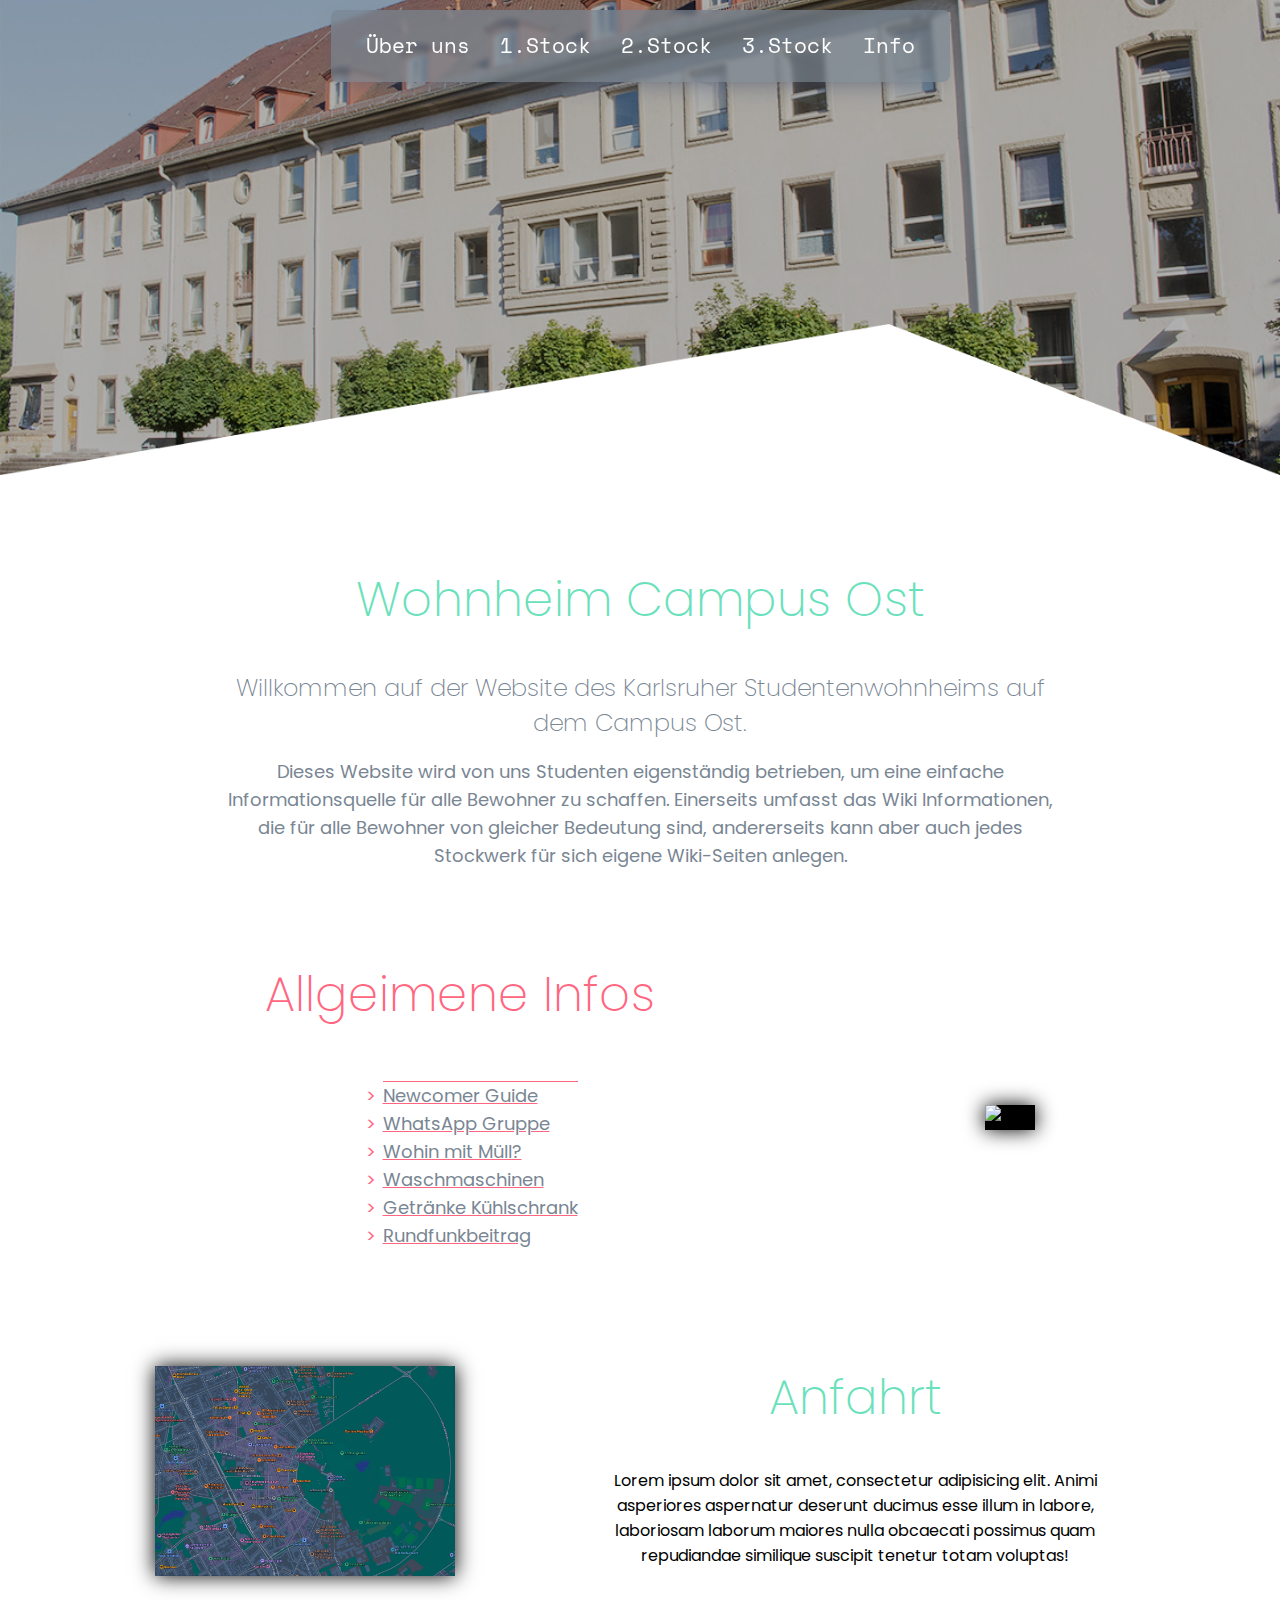
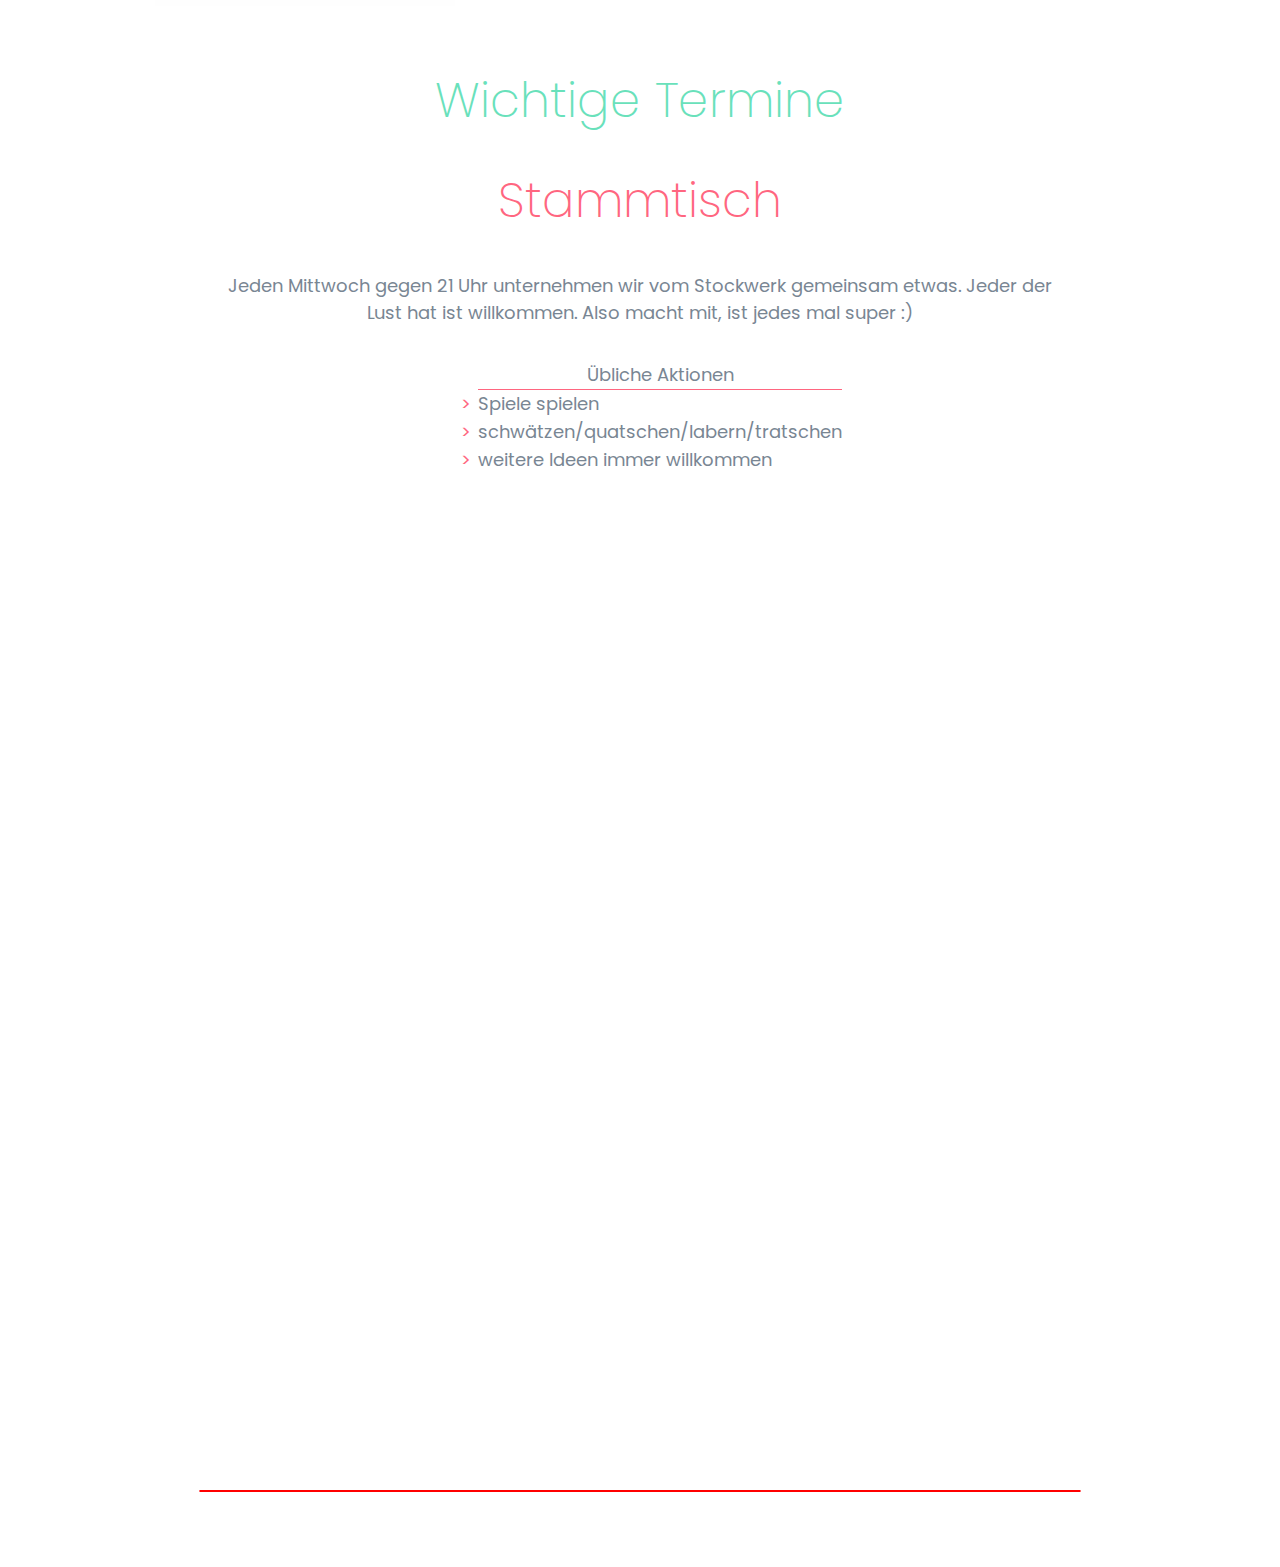
==== commit 2674de50: "better navabr" ====
--- a/index.html
+++ b/index.html
@@ -1,5 +1,5 @@
 <!DOCTYPE html>
-<html lang="en">
+<html lang="de">
 <head>
     <meta charset="UTF-8">
     <meta name="viewport" content="width=device-width, initial-scale=1.0">
@@ -8,6 +8,7 @@
     <link rel="stylesheet" href="./style/common-color.css">
     <link rel="stylesheet" href="style/content-style.css">
     <link rel="stylesheet" href="style/navbar-style.css">
+
     <script src="script/navbar.js" defer></script>
 </head>
 <body>
@@ -26,8 +27,10 @@
         </label>
         <ul class="menu-list" id="menu-list">
             <li><a href="#" class="nav-link" onclick="toggleLinkScroll()">Über uns</a></li>
-            <li><a href="#" class="nav-link" onclick="toggleLinkScroll()">Stockwerke</a></li>
-            <li><a href="#" class="nav-link" onclick="toggleLinkScroll()">Info</a></li>
+            <li><a href="#" class="nav-link" onclick="toggleLinkScroll()">1.Stock</a></li>
+            <li><a href="./info/floors/floor2/info-floor-2.html" class="nav-link">2.Stock</a></li>
+            <li><a href="#" class="nav-link" onclick="toggleLinkScroll()">3.Stock</a></li>
+            <li><a href="./info/info.html" class="nav-link">Info</a></li>
         </ul>
 </header>
 
@@ -119,10 +122,6 @@
     <div class="content-text" style="border: 1px solid red; margin-top: 1000px">
 
     </div>
-    <script>
-
-    </script>
-
 </section>
 </body>
 </html>--- a/style/common-color.css
+++ b/style/common-color.css
@@ -9,6 +9,7 @@
     --secondary-color: #ff6680;
     --font-mono: "Space Mono";
     --font-pop: "Poppins";
+    --white: white;
 }
 
 .main-color {
--- a/style/navbar-style.css
+++ b/style/navbar-style.css
@@ -1,7 +1,8 @@
 :root {
-    --top-nav-size: 100px;
+    --top-nav-size: 80px;
     --blue: blue;
     --navy-gray: #495670;
+    --nav-back-trans: rgba(121, 134, 147, 0.7);
 
 }
 
@@ -86,10 +87,6 @@
     /*height: var(--top-nav-size);*/
     z-index: 10;
     overflow: visible;
-
-}
-.header-wrapper {
-    border: 1px solid red;
 }
 /*@media (min-width: 1200px) {
     .header {
@@ -142,7 +139,7 @@
     /*padding: 0;*/
     z-index: 10;
     box-shadow: 0 10px 30px -15px var(--navy-gray);
-    background-color: rgba(121, 134, 147, 0.7);
+    background-color: var(--nav-back-trans);
     border-radius: 7px;
     padding: 20px;
     backdrop-filter: blur(2px);
@@ -166,6 +163,10 @@
     justify-content: center;
     align-items: center;
     z-index: 10;
+    background-color: var(--nav-back-trans);
+
+    backdrop-filter: blur(2px);
+
 }
 
 #menu-toggle {
@@ -176,13 +177,19 @@
 .menu-button::before,
 .menu-button::after {
     display: block;
-    background-color: var(--main-color);
+    background-color: var(--white);
     position: absolute;
     height: 4px;
     width: 30px;
     transition: transform 400ms cubic-bezier(0.23, 1, 0.32, 1);
     border-radius: 2px;
 }
+.menu-button-container:hover .menu-button,
+.menu-button-container:hover .menu-button::before,
+.menu-button-container:hover .menu-button::after {
+    background-color: var(--main-color);
+
+}
 
 .menu-button::before {
     content: '';
@@ -208,9 +215,18 @@
     transform: rotate(-405deg);
 }
 
-/*@media (max-width: 700px) {
+@media (max-width: 55rem) {
+    .header {
+        justify-content: flex-end;
+        height: var(--top-nav-size) ;
+        padding: 0;
+    }
     .menu-button-container {
         display: flex;
+        height: var(--top-nav-size);
+        width: calc(9rem + 40px);
+        border-radius: 0 0 0 10px;
+
     }
 
     .menu-list {
@@ -220,12 +236,17 @@
         flex-direction: column;
         justify-content: center;
         align-items: center;
-        background-color: var(--blue);
         border-radius: 0 0 8px 8px;
         margin-top: calc(var(--top-nav-size) - 1px);
-        width: 30%;
-        min-width: 120px;
+        width: 9rem;
+        padding-top: 0;
+        padding-bottom: 0;
         z-index: 10;
+    }
+    #menu-toggle:checked~.menu-button-container {
+        border-radius: 0;
+        transition: border 400ms cubic-bezier(0.23, 1, 0.32, 1);
+
     }
 
     #menu-toggle~.menu-list li {
@@ -237,7 +258,7 @@
     }
 
     #menu-toggle:checked~.menu-list li {
-        height: 3.5em;
+        height: 3em;
         padding-inline: 0.8em;
         transition: height 400ms cubic-bezier(0.23, 1, 0.32, 1);
     }
@@ -246,26 +267,21 @@
         box-sizing: border-box;
         align-items: center;
         width: 100%;
+        justify-content: flex-end;
+
         margin: 0;
     }
-
-    .menu-list>li:not(:last-child) {
-        justify-content: flex-end;
-    }
-
-    .menu-list>li:last-child {
-        justify-content: center;
-    }
-}*/
+}
 
 .nav-link {
     display: inline;
     font-size: 1.3rem;
-    color: white;
+    color: var(--white);
     text-decoration: none;
     font-weight: 400;
     transition: 0.3s;
     box-sizing: border-box;
+    word-spacing: normal;
 
 }
 
